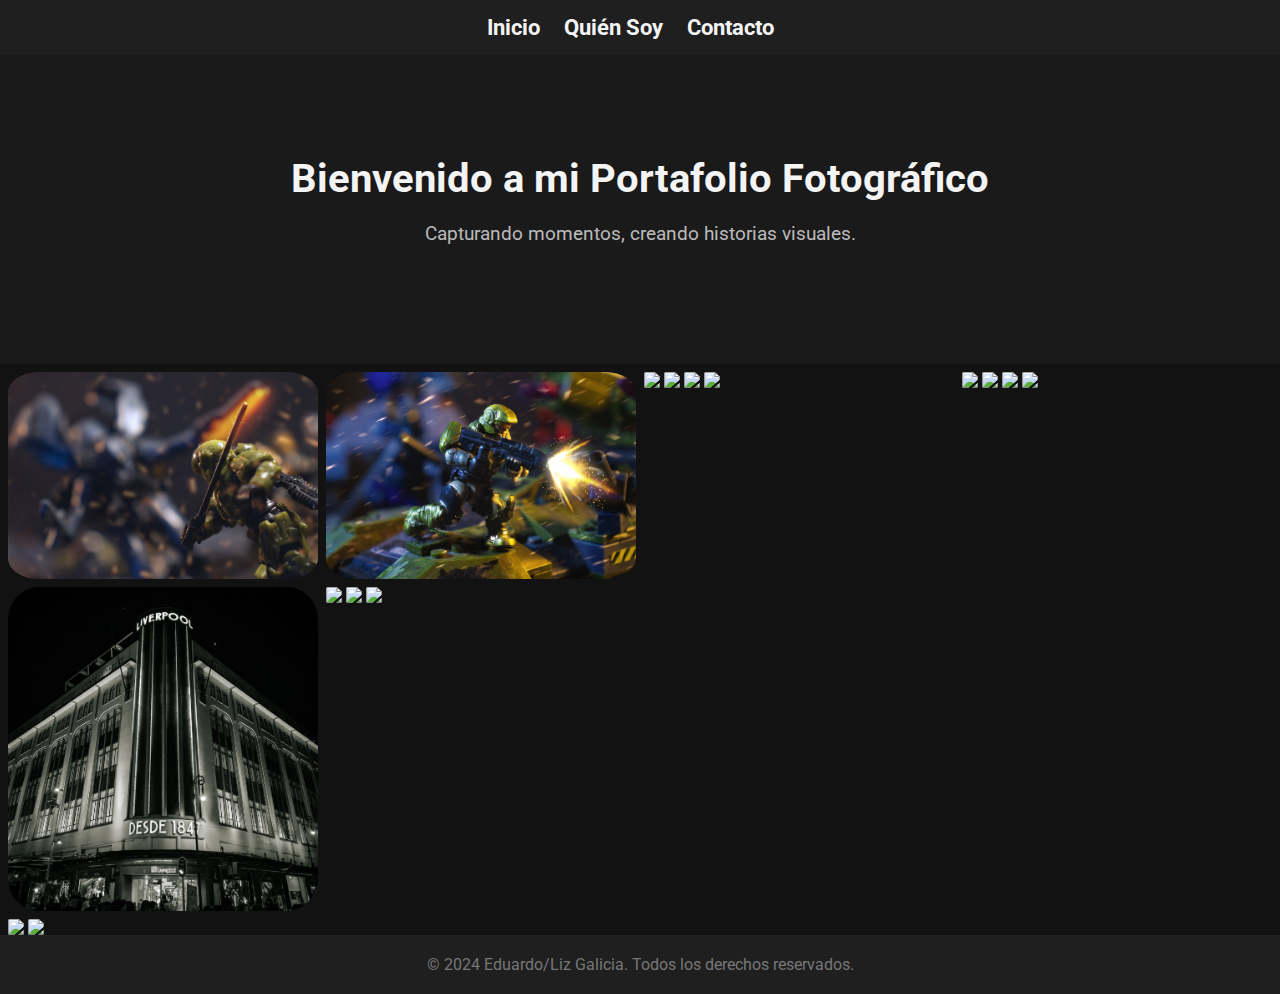
==== index.html @ c50cfc94 "first commit" ====
<!DOCTYPE html>
<html lang="es">
<head>
    <meta charset="UTF-8">
    <meta name="viewport" content="width=device-width, initial-scale=1.0">
    <meta name="description" content="Portfolio de fotografía. Explora mi trabajo como fotógrafo.">
    <title>Fotógrafo | Inicio</title>

    <!-- Web Font -->
    <link href="https://fonts.googleapis.com/css2?family=Roboto:wght@400;700&display=swap" rel="stylesheet">

    <!-- Vinculación del archivo CSS -->
    <link rel="stylesheet" href="styles.css">
</head>
<body>

    <!-- Barra de navegación -->
    <nav>
        <ul>
            <li><a href="index.html">Inicio</a></li>
            <li><a href="quien-soy.html">Quién Soy</a></li>
            <li><a href="contacto.html">Contacto</a></li>
        </ul>
    </nav>

    <!-- Sección de inicio -->
    <section id="inicio" class="section">
        <h1>Bienvenido a mi Portafolio Fotográfico</h1>
        <p>Capturando momentos, creando historias visuales.</p>
        <br>
    
    </section>
<!--Imágenes creativas-->
<div class="row" class="responsive">
    <div class="column">
      <img src="img/1.jpg">
      <img src="img/2.jpg">
      <img src="img/3.JPG">
      <img src="img/4.JPG">
    </div>
    <div class="column">
      <img src="img/5.jpg">
      <img src="img/6.JPG">
      <img src="img/7.jpg">
      <img src="img/8.jpg">
    </div>
    <div class="column">
      <img src="img/9.jpg">
      <img src="img/10.jpg">
      <img src="img/11.jpg">
      <img src="img/12.jpg">
    </div>
    <div class="column">
      <img src="img/13.jpg">
      <img src="img/14.jpg">
      <img src="img/15.jpg">
      <img src="img/16.jpg">
    </div>
  </div>
    <footer>
        <p>© 2024 Eduardo/Liz Galicia. Todos los derechos reservados.</p>
    </footer>

</body>
</html>
---- styles.css ----
/* CSS Reset */
* {
    margin: 0;
    padding: 0;
    box-sizing: border-box;
}

/* Estilos generales */
body {
    font-family: 'Roboto', sans-serif;
    background-color: #121212;
    color: #f4f4f4;
    padding: 0;
}

/*imágenes responsivas*/
.row {
    display: flex;
    flex-wrap: wrap;
    padding: 0 4px;
  }

  .responsive {
    width: 100%;
    height: auto;
  }
  
  /* Create four equal columns that sits next to each other */
  .column {
    flex: 25%;
    max-width: 25%;
    padding: 0 4px;
  }
  
  .column img {
    margin-top: 8px;
    vertical-align: middle;
    width: 100%;
  }

  img{
    border-radius: 10%;
  }
  /* Responsive layout - makes a two column-layout instead of four columns */
  @media screen and (max-width: 800px) {
    .column {
      flex: 50%;
      max-width: 50%;
    }
  }
  
  /* Responsive layout - makes the two columns stack on top of each other instead of next to each other */
  @media screen and (max-width: 600px) {
    .column {
      flex: 100%;
      max-width: 100%;
    }
  }

/* Barra de navegación */
nav {
    background-color: #1f1f1f;
    padding: 15px;
    text-align: center;
}

nav ul {
    list-style: none;
}

nav ul li {
    display: inline-block;
    margin-right: 20px;
}

nav ul li a {
    color: #f4f4f4;
    text-decoration: none;
    font-weight: bold;
}

nav ul li a:hover {
    color: #aa1a1a;
}

/* Secciones */
.section {
    padding: 50px 20px;
    text-align: center;
}

#inicio {
    background-color: #1a1a1a;
    padding: 100px 20px;
}

#inicio h1 {
    font-size: 2.5rem;
    margin-bottom: 20px;
}

#inicio p {
    font-size: 1.2rem;
    color: #bbbbbb;
}

/* Quién Soy */
#quien-soy h2, #contacto h2 {
    font-size: 2rem;
    margin-bottom: 20px;
}

.card {
    box-shadow: 0 4px 8px 0 rgba(255, 255, 255, 0.2);
    max-width: 300px;
    margin: auto;
    text-align: center;
  }
  
  .title {
    color: grey;
    font-size: 18px;
  }
  
  button {
    border: none;
    outline: 0;
    display: inline-block;
    padding: 8px;
    color: white;
    background-color: #000;
    text-align: center;
    cursor: pointer;
    width: 100%;
    font-size: 18px;
  }
  
  a {
    text-decoration: none;
    font-size: 22px;
    color: rgb(255, 255, 255);
  }
  
  button:hover, a:hover {
    opacity: 0.7;
  }

/* Grid para imágenes */
.grid-container {
    display: grid;
    grid-template-columns: repeat(auto-fit, minmax(200px, 1fr));
    grid-gap: 20px;
    margin-top: 20px;
}

.grid-item img {
    width: 100%;
    border-radius: 10px;
    margin-bottom: 10px;
}


.grid-item p {
    color: #bbbbbb;
}

/* Contacto */
#contacto p {
    font-size: 1.2rem;
}

#contacto a {
    color: #4CAF50;
    text-decoration: none;
}

#contacto a:hover {
    text-decoration: underline;
}


/* Footer */
footer {
    background-color: #1f1f1f;
    padding: 20px 0;
    text-align: center;
    color: #777;
}

/* Media Queries */
@media (max-width: 768px) {
    nav ul li {
        display: block;
        margin-bottom: 10px;
    }

    #inicio h1 {
        font-size: 2rem;
    }

    #inicio p {
        font-size: 1rem;
    }
}
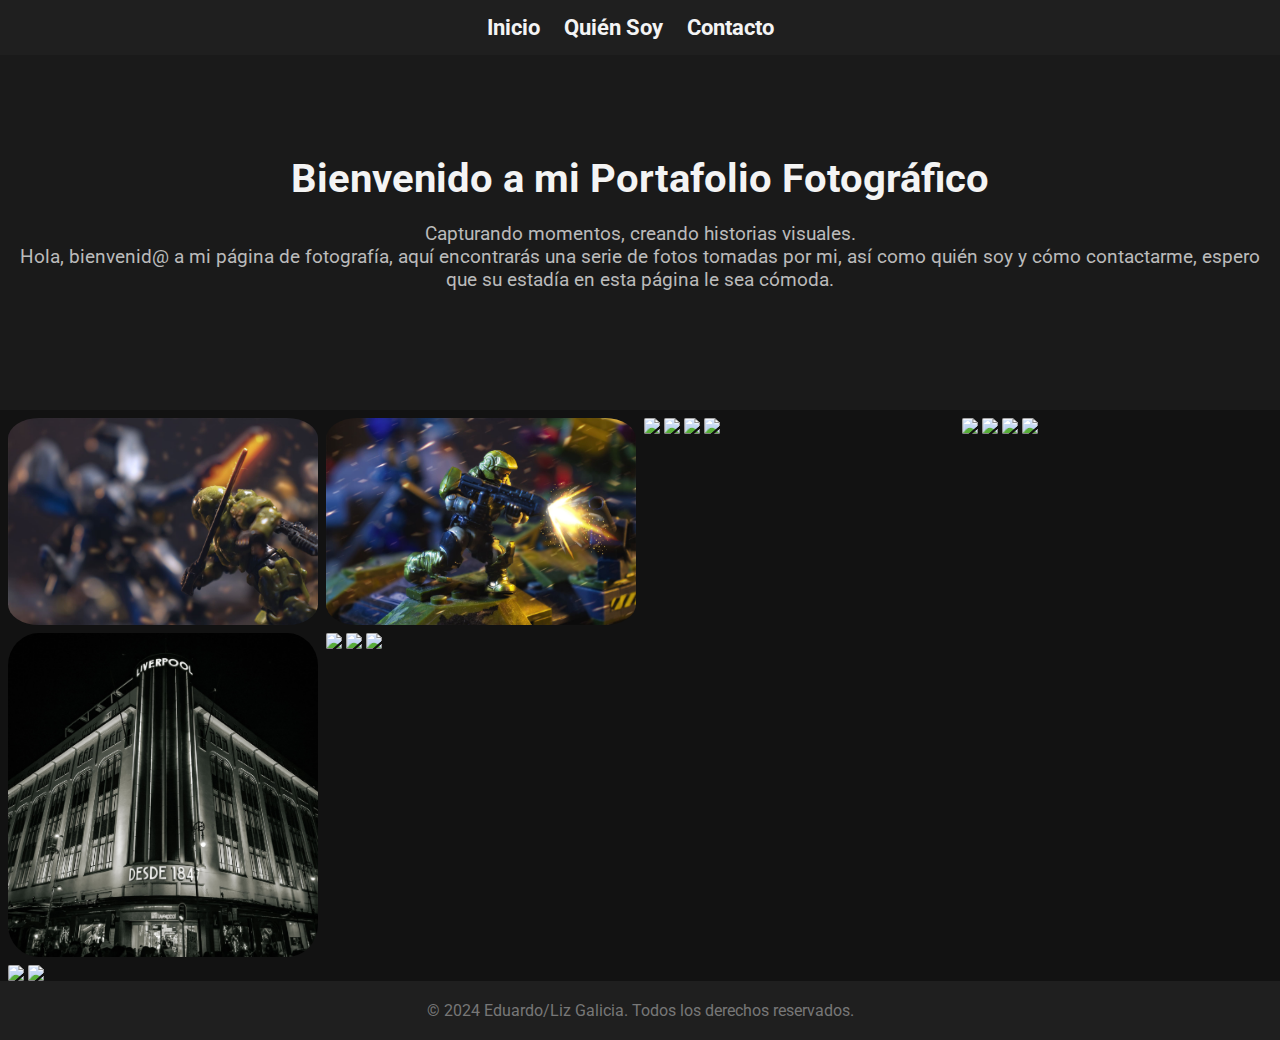
==== commit 58cdfe02: "Cambio de icon y descripciones" ====
--- a/index.html
+++ b/index.html
@@ -5,7 +5,7 @@
     <meta name="viewport" content="width=device-width, initial-scale=1.0">
     <meta name="description" content="Portfolio de fotografía. Explora mi trabajo como fotógrafo.">
     <title>Fotógrafo | Inicio</title>
-
+    <link rel="icon" href="img/icon.png">
     <!-- Web Font -->
     <link href="https://fonts.googleapis.com/css2?family=Roboto:wght@400;700&display=swap" rel="stylesheet">
 
@@ -27,6 +27,7 @@
     <section id="inicio" class="section">
         <h1>Bienvenido a mi Portafolio Fotográfico</h1>
         <p>Capturando momentos, creando historias visuales.</p>
+        <p>Hola, bienvenid@ a mi página de fotografía, aquí encontrarás una serie de fotos tomadas por mi, así como quién soy y cómo contactarme, espero que su estadía en esta página le sea cómoda.</p>
         <br>
     
     </section>
